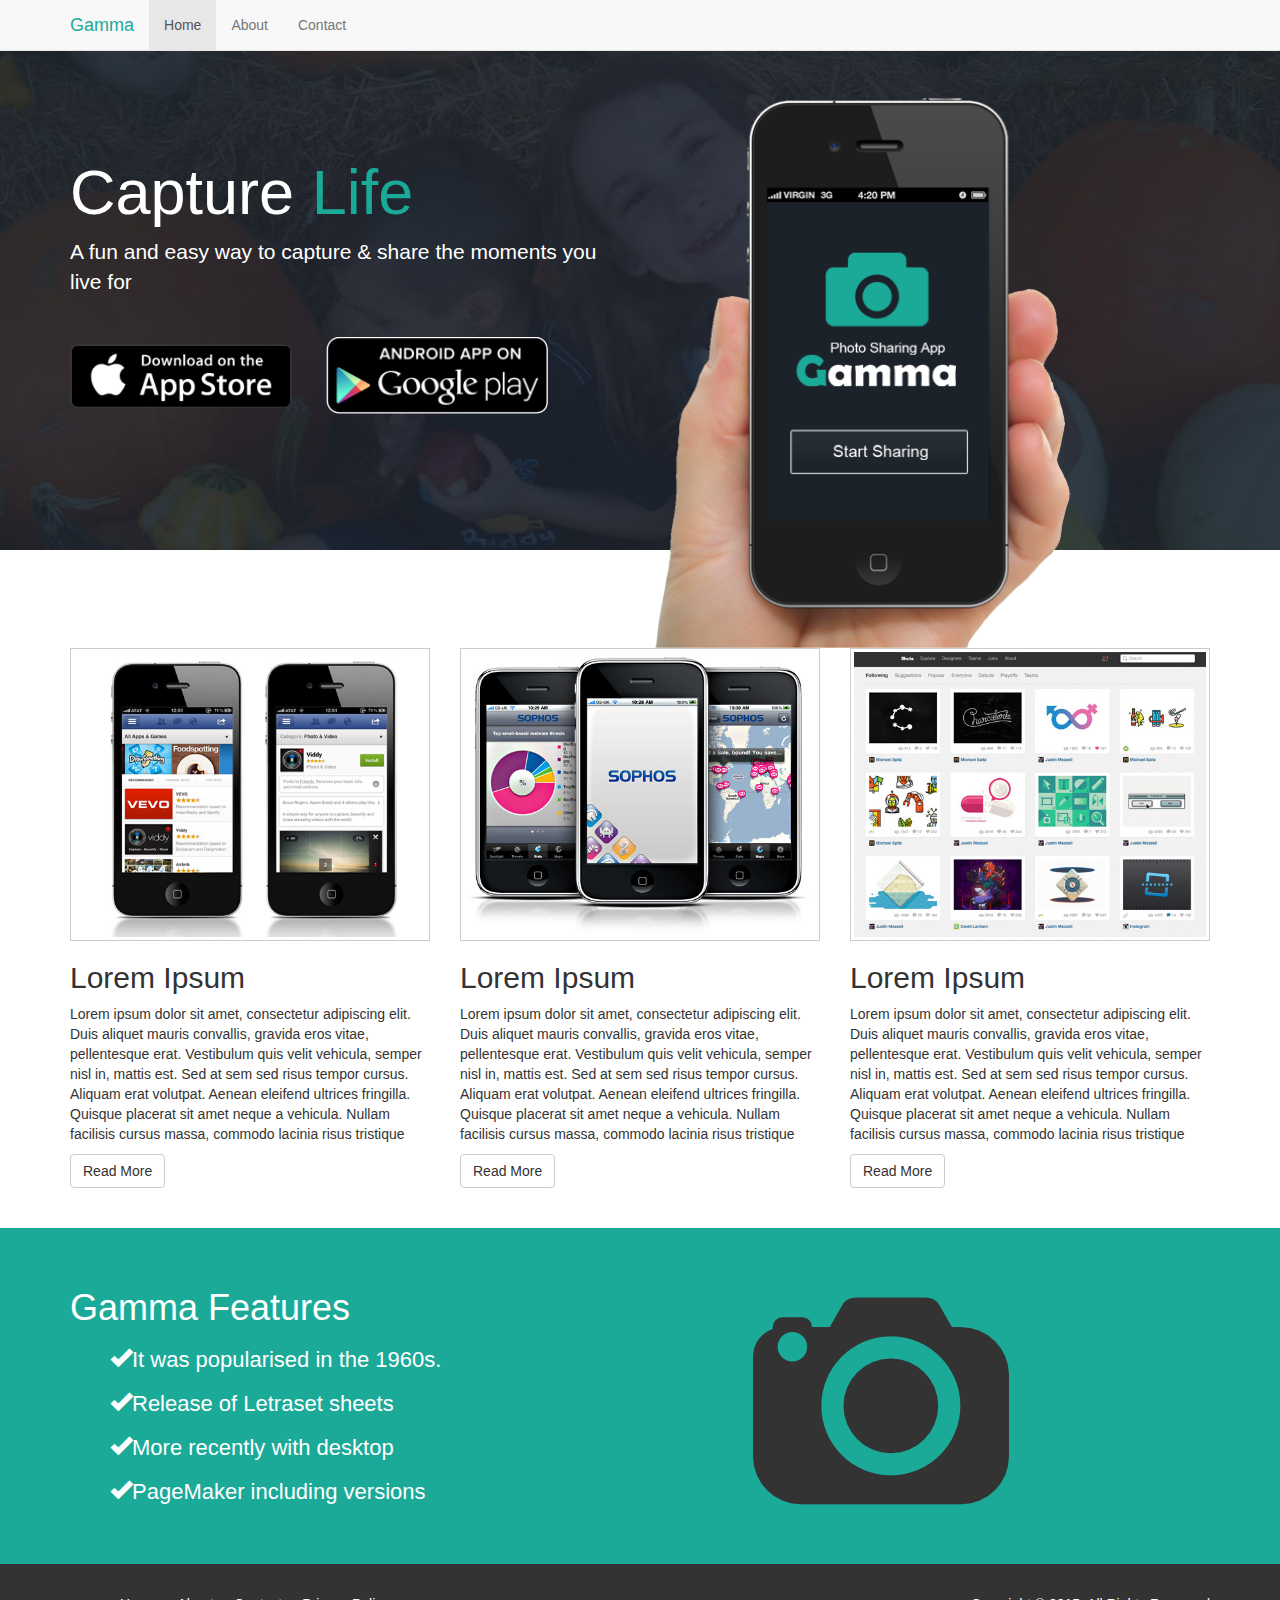
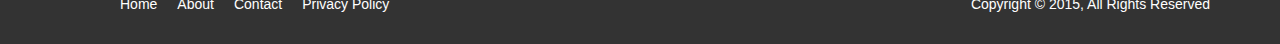
==== index.html @ b1abb77a "Home page desktop finished" ====
<!DOCTYPE html>
<html lang="en">
  <head>
    <meta charset="utf-8">
    <meta http-equiv="X-UA-Compatible" content="IE=edge">
    <meta name="viewport" content="width=device-width, initial-scale=1">

    <title>Gamma: Photo Sharing App</title>

    <!-- Bootstrap core CSS -->
    <link href="css/bootstrap.css" rel="stylesheet">

    <!-- Custom styles for this template -->
    <link href="css/style.css" rel="stylesheet">
  </head>

  <body>

    <nav class="navbar navbar-default navbar-fixed-top">
      <div class="container">
        <div class="navbar-header">
          <button type="button" class="navbar-toggle collapsed" data-toggle="collapse" data-target="#navbar" aria-expanded="false" aria-controls="navbar">
            <span class="sr-only">Toggle navigation</span>
            <span class="icon-bar"></span>
            <span class="icon-bar"></span>
            <span class="icon-bar"></span>
          </button>
          <a class="navbar-brand em-text" href="#">Gamma</a>
        </div>
        <div id="navbar" class="collapse navbar-collapse">
          <ul class="nav navbar-nav">
            <li class="active"><a href="#">Home</a></li>
            <li><a href="#about">About</a></li>
            <li><a href="#contact">Contact</a></li>
          </ul>
        </div><!--/.nav-collapse -->
      </div>
    </nav>

    <div class="jumbotron">
      <div class="container">
        <div class="row">
          <div class="col-md-6">
            <h1>Capture <span class="em-text">Life</span></h1>
            <p>A fun and easy way to capture & share the moments you live for</p>
            <a href="#"><img class="app-btn" src="img/icon_app_store.png"></a>
            <a href="#"><img class="app-btn" src="img/icon_google_play.png"></a>
          </div>
          <div class="col-md-6">
            <img class="showcase-img" src="img/site_phone.png">
          </div>
        </div>
      </div>
    </div>

    <section id="middle">
      <div class="container">
        <div class="row">
          <div class="col-md-4">
            <img src="img/demo1.jpg" class="demo">
            <h2>Lorem Ipsum</h2>
            <p>Lorem ipsum dolor sit amet, consectetur adipiscing elit. Duis aliquet mauris convallis, gravida eros vitae, pellentesque erat. Vestibulum quis velit vehicula, semper nisl in, mattis est. Sed at sem sed risus tempor cursus. Aliquam erat volutpat. Aenean eleifend ultrices fringilla. Quisque placerat sit amet neque a vehicula. Nullam facilisis cursus massa, commodo lacinia risus tristique</p>
            <a href="#" class="btn btn-default">Read More</a>
          </div>
          <div class="col-md-4">
            <img src="img/demo2.jpg" class="demo">
            <h2>Lorem Ipsum</h2>
            <p>Lorem ipsum dolor sit amet, consectetur adipiscing elit. Duis aliquet mauris convallis, gravida eros vitae, pellentesque erat. Vestibulum quis velit vehicula, semper nisl in, mattis est. Sed at sem sed risus tempor cursus. Aliquam erat volutpat. Aenean eleifend ultrices fringilla. Quisque placerat sit amet neque a vehicula. Nullam facilisis cursus massa, commodo lacinia risus tristique</p>
            <a href="#" class="btn btn-default">Read More</a>
          </div>
          <div class="col-md-4">
            <img src="img/demo3.jpg" class="demo">
            <h2>Lorem Ipsum</h2>
            <p>Lorem ipsum dolor sit amet, consectetur adipiscing elit. Duis aliquet mauris convallis, gravida eros vitae, pellentesque erat. Vestibulum quis velit vehicula, semper nisl in, mattis est. Sed at sem sed risus tempor cursus. Aliquam erat volutpat. Aenean eleifend ultrices fringilla. Quisque placerat sit amet neque a vehicula. Nullam facilisis cursus massa, commodo lacinia risus tristique</p>
            <a href="#" class="btn btn-default">Read More</a>
          </div>
        </div>
      </div>
    </section>

    <section id="feature">
      <div class="container">
        <div class="row">
          <div class="col-md-5">
            <h1>Gamma Features</h1>
            <ul>
              <li><i class="glyphicon glyphicon-ok"></i>It was popularised in the 1960s.</li>
              <li><i class="glyphicon glyphicon-ok"></i>Release of Letraset sheets</li>
              <li><i class="glyphicon glyphicon-ok"></i>More recently with desktop</li>
              <li><i class="glyphicon glyphicon-ok"></i>PageMaker including versions</li>
            </ul>
          </div>
          <div class="col-md-4 col-md-offset-2">
            <img class="big-colo" src="img/logo.png">
          </div>
        </div>
      </div>
    </section>

    <footer>
      <div class="container">
        <div class="row">
          <div class="col-md-6">
            <ul>
              <li><a href="#">Home</a></li>
              <li><a href="#">About</a></li>
              <li><a href="#">Contact</a></li>
              <li><a href="#">Privacy Policy</a></li>
            </ul>
          </div>
          <div class="col-md-6">
            <p>Copyright &copy; 2015, All Rights Reserved</p>
          </div>
        </div>
      </div>
    </footer>

    <!-- Bootstrap core JavaScript
    ================================================== -->
    <!-- Placed at the end of the document so the pages load faster -->
    <script src="https://ajax.googleapis.com/ajax/libs/jquery/1.11.3/jquery.min.js"></script>
    <script src="js/bootstrap.js"></script>
  </body>
</html>
---- css/style.css ----
body {
  padding-top: 50px;
}

.em-text {
	color: #1caa98 !important;
}

section {
	padding: 40px 0 40px 0;
}

.jumbotron {
	background: url(../img/site_showcase_bg.jpg) no-repeat top center;
	color: #fff;
	height: 500px;
	overflow: none;
}

.jumbotron h1 {
	margin-top: 60px;
}

.jumbotron p {
	margin-bottom: 40px;
}

.jumbotron img.app-btn {
	width: 40%;
	margin-right: 30px;
}

.jumbotron img.showcase-img {
	width: 75%;
}

img.demo {
	width: 100%;
	padding: 3px;
	border: 1px solid #ccc;
}

section#feature {
	background: #1caa98;
	color: #fff;
	padding: 40px;
	overflow: auto;
}

section#feature ul li {
	font-size: 22px;
	list-style: none;
	line-height: 2em;
}

footer {
	background: #333;
	color: #fff;
	padding: 30px 0 20px 0;
}

footer li {
	float: left;
	padding: 0 10px 0 10px;
	list-style: none;
}

footer a {
	color: #fff;
}

footer p {
	float: right;
}
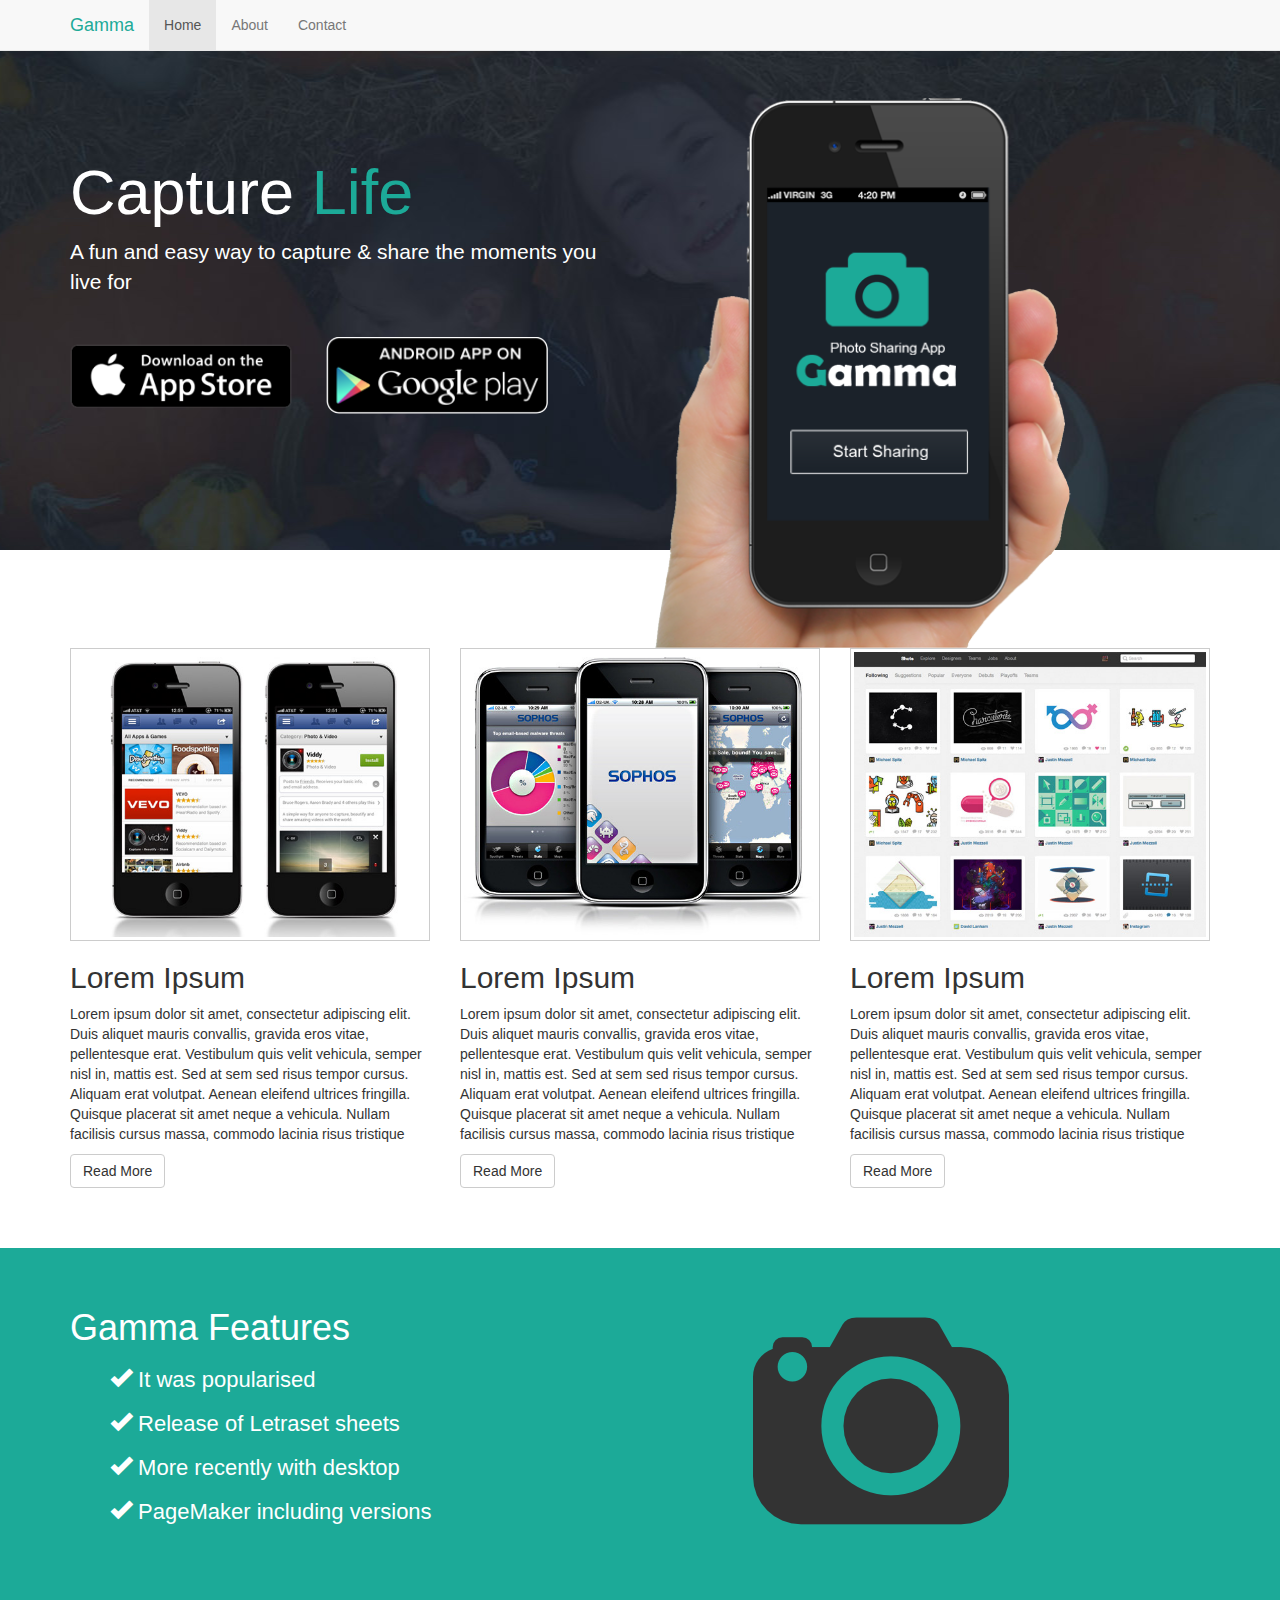
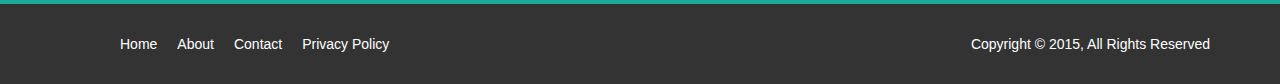
==== commit 45cf72b1: "full responsive implementation" ====
--- a/index.html
+++ b/index.html
@@ -30,9 +30,9 @@
         </div>
         <div id="navbar" class="collapse navbar-collapse">
           <ul class="nav navbar-nav">
-            <li class="active"><a href="#">Home</a></li>
-            <li><a href="#about">About</a></li>
-            <li><a href="#contact">Contact</a></li>
+            <li class="active"><a href="index.html">Home</a></li>
+            <li><a href="about.html">About</a></li>
+            <li><a href="contact.html">Contact</a></li>
           </ul>
         </div><!--/.nav-collapse -->
       </div>
@@ -85,10 +85,10 @@
           <div class="col-md-5">
             <h1>Gamma Features</h1>
             <ul>
-              <li><i class="glyphicon glyphicon-ok"></i>It was popularised in the 1960s.</li>
-              <li><i class="glyphicon glyphicon-ok"></i>Release of Letraset sheets</li>
-              <li><i class="glyphicon glyphicon-ok"></i>More recently with desktop</li>
-              <li><i class="glyphicon glyphicon-ok"></i>PageMaker including versions</li>
+              <li><i class="glyphicon glyphicon-ok"></i> It was popularised</li>
+              <li><i class="glyphicon glyphicon-ok"></i> Release of Letraset sheets</li>
+              <li><i class="glyphicon glyphicon-ok"></i> More recently with desktop</li>
+              <li><i class="glyphicon glyphicon-ok"></i> PageMaker including versions</li>
             </ul>
           </div>
           <div class="col-md-4 col-md-offset-2">
@@ -101,7 +101,7 @@
     <footer>
       <div class="container">
         <div class="row">
-          <div class="col-md-6">
+          <div class="col-md-6 col-xs-12">
             <ul>
               <li><a href="#">Home</a></li>
               <li><a href="#">About</a></li>
@@ -109,7 +109,7 @@
               <li><a href="#">Privacy Policy</a></li>
             </ul>
           </div>
-          <div class="col-md-6">
+          <div class="col-md-6 col-xs-12">
             <p>Copyright &copy; 2015, All Rights Reserved</p>
           </div>
         </div>
--- a/css/style.css
+++ b/css/style.css
@@ -11,7 +11,7 @@
 }
 
 .jumbotron {
-	background: url(../img/site_showcase_bg.jpg) no-repeat top center;
+	background: #1b222a url(../img/site_showcase_bg.jpg) no-repeat top center;
 	color: #fff;
 	height: 500px;
 	overflow: none;
@@ -53,6 +53,23 @@
 	line-height: 2em;
 }
 
+section#feature ul {
+	padding: 0 auto;
+	margin: 0;
+}
+
+section#title-bar {
+	padding: 0;
+	margin: 0;
+	height: 80px;
+	background: #1caa98;
+	color: #fff;
+}
+
+section#title-bar h1 {
+	margin-bottom: 20px;
+}
+
 footer {
 	background: #333;
 	color: #fff;
@@ -72,3 +89,69 @@
 footer p {
 	float: right;
 }
+
+.col-md-4 {
+	margin-bottom: 20px;
+}
+
+/* MEDIA QUERIES */
+
+@media(max-width: 1200px) {
+
+}
+
+@media(max-width: 991px) {
+	.showcase-img {
+		display: none;
+	}
+}
+
+@media(min-width: 768px) and (max-width: 990px) {
+	.jumbotron img.app-btn {
+		width: 30%;
+	}
+
+	.jumbotron {
+		height: 400px !important;
+		background-size: 100% 100%; 
+	}
+
+	.jumbotron h1 {
+		margin-top: 10px;
+	}
+}
+
+@media(max-width: 768px) {
+	.jumbotron {
+		height: 350px !important;
+		background-size: 100% 100%; 
+	}
+
+	.jumbotron h1 {
+		margin-top: 10px;
+	}
+}
+
+@media(max-width: 500px) {
+	.jumbotron {
+		height: 450px !important;
+		background-image: none; 
+		text-align: center;
+	}	
+
+	.jumbotron img.app-btn {
+		width: 60%;
+		margin: 0 auto 30px auto;
+		display: block;
+	}
+
+	section#feature ul li {
+		font-size: 19px !important;
+	}
+
+	footer p {
+		float: none;
+		text-align: center;
+		padding-top: 20px;
+	}
+}
